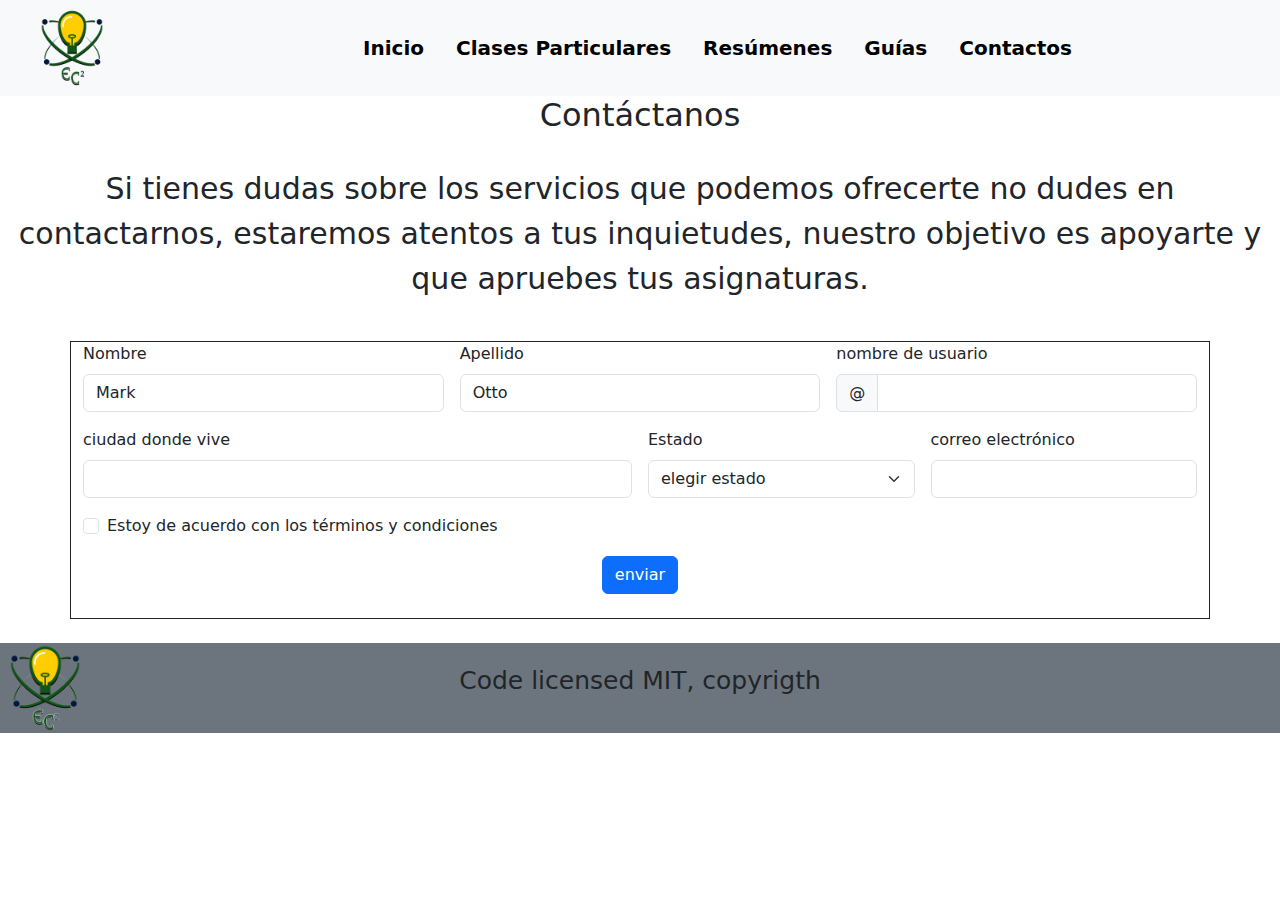
==== Paginas/contactos.html @ 4489dce7 "penultimos cambios pre 2" ====
<!DOCTYPE html>
<html lang="es">
  <head>
    <meta charset="UTF-8" />
    <meta name="viewport" content="width=device-width, initial-scale=1.0" />
    <title>Contactos</title>

    <!--comienzo cdnj para agregar icono-->

    <link
      rel="stylesheet"
      href="https://cdnjs.cloudflare.com/ajax/libs/font-awesome/6.5.2/css/all.min.css"
      integrity="sha512-SnH5WK+bZxgPHs44uWIX+LLJAJ9/2PkPKZ5QiAj6Ta86w+fsb2TkcmfRyVX3pBnMFcV7oQPJkl9QevSCWr3W6A=="
      crossorigin="anonymous"
      referrerpolicy="no-referrer"
    />

    <!--final cdnj para agregar icono-->

    <!--boostrap inicio-->
    <link
      href="https://cdn.jsdelivr.net/npm/bootstrap@5.3.3/dist/css/bootstrap.min.css"
      rel="stylesheet"
      integrity="sha384-QWTKZyjpPEjISv5WaRU9OFeRpok6YctnYmDr5pNlyT2bRjXh0JMhjY6hW+ALEwIH"
      crossorigin="anonymous"
    />
    <!--boostrap final-->

    <link rel="stylesheet" href="../estilos.css" />
  </head>
  <body>
    <!--menu de navegación inicio-->

    <nav class="navbar navbar-expand-lg bg-body-tertiary">
      <div class="container-fluid">
        <div>
          <img
            class="logo"
            src="../Assets/LOGO_EC_By_BlushieBloom_TRANSPARENCIA (3).png"
            alt="imagen logo" width="90px" height="auto"
          />
        </div>
        <button
          class="navbar-toggler"
          type="button"
          data-bs-toggle="collapse"
          data-bs-target="#navbarNav"
          aria-controls="navbarNav"
          aria-expanded="false"
          aria-label="Toggle navigation"
        >
          <span class="navbar-toggler-icon"></span>
        </button>

        <div
          class="collapse navbar-collapse d-flex justify-content-end elementos"
          id="navbarNav"
        >
          <ul class="navbar-nav">
            <li class="nav-item">
              <a
                class="nav-link active text-black fs-5 text p-3 fw-bold"
                aria-current="page"
                href="../index.html" target="_blank"
                >Inicio</a
              >
            </li>
            <li class="nav-item">
              <a
                class="nav-link text-black fs-5 text p-3 fw-bold"
                href="../Paginas/clasesparticulares.html"
                target="_blank"
                >Clases Particulares</a
              >
            </li>
            <li class="nav-item">
              <a
                class="nav-link text-black fs-5 text p-3 fw-bold"
                href="../Paginas/resumenes.html"
                target="_blank"
                >Resúmenes</a
              >
            </li>
            <li class="nav-item">
              <a
                class="nav-link disabled text-black fs-5 p-3 text fw-bold"
                aria-disabled="true"
                href="../Paginas/guias.html"
                target="_blank"
                >Guías</a
              >
            </li>
            <li class="nav-item">
              <a
                class="nav-link disabled text-black fs-5 p-3 text fw-bold"
                aria-disabled="true" href="../Paginas/contactos.html" target="_blank"
                >Contactos</a
              >
            </li>
          </ul>
        </div>
      </div>
    </nav>

    <!--menu de navegación final-->

<!--presentacion inicia-->

<h2 class="text-center">Contáctanos</h2><br>

<p class="text-center parrafo2">Si tienes dudas sobre los servicios que podemos ofrecerte no dudes en contactarnos, estaremos atentos a tus inquietudes, nuestro objetivo es apoyarte y que apruebes tus asignaturas.</p><br>

<!--presentacion final-->



    <!--Formulario inicia-->
<div class="container border border-dark">
    <form class="row g-3">
      <div class="col-md-4">
        <label for="validationDefault01" class="form-label">Nombre</label>
        <input
          type="text"
          class="form-control"
          id="validationDefault01"
          value="Mark"
          required
        />
      </div>
      <div class="col-md-4">
        <label for="validationDefault02" class="form-label">Apellido</label>
        <input
          type="text"
          class="form-control"
          id="validationDefault02"
          value="Otto"
          required
        />
      </div>
      <div class="col-md-4">
        <label for="validationDefaultUsername" class="form-label"
          >nombre de usuario</label
        >
        <div class="input-group">
          <span class="input-group-text" id="inputGroupPrepend2">@</span>
          <input
            type="text"
            class="form-control"
            id="validationDefaultUsername"
            aria-describedby="inputGroupPrepend2"
            required
          />
        </div>
      </div>
      <div class="col-md-6">
        <label for="validationDefault03" class="form-label">ciudad donde vive</label>
        <input
          type="text"
          class="form-control"
          id="validationDefault03"
          required
        />
      </div>
      <div class="col-md-3">
        <label for="validationDefault04" class="form-label">Estado</label>
        <select class="form-select" id="validationDefault04" required>
          <option selected disabled value="">elegir estado</option>
          <option>Casado</option>
          <option>Soltero</option>
          <option>Viudo</option>
        </select>
      </div>
      <div class="col-md-3">
        <label for="validationDefault05" class="form-label">correo electrónico</label>
        <input
          type="text"
          class="form-control"
          id="validationDefault05"
          required
        />
      </div>
      <div class="col-12">
        <div class="form-check">
          <input
            class="form-check-input"
            type="checkbox"
            value=""
            id="invalidCheck2"
            required
          />
          <label class="form-check-label" for="invalidCheck2">
            Estoy de acuerdo con los términos y condiciones
          </label>
        </div>
      </div>
      <div class="col-12 text-center">
        <button class="btn btn-primary" type="submit">enviar</button><br><br>
      </div>
    </form>
  </div>
<br>
    <!--formulario final-->

    <!--footer inicia-->

    <footer class="row bg-secondary">
      <div class="col-4">
        <img
          src="../Assets/LOGO_EC_By_BlushieBloom_TRANSPARENCIA (3).png"
          width="90px"
          height="auto"
          alt=""
        />
      </div>

      <div class="col-4 derechos m-auto">
        <p class="text-center">Code licensed MIT, copyrigth</p>
      </div>

      <div class="redessociales col-4 d-flex justify-content-around m-auto">
        <i class="fa-brands fa-facebook fa-2x"></i>
        <i class="fa-brands fa-instagram fa-2x"></i>
        <i class="fa-brands fa-whatsapp fa-2x"></i>
      </div>
    </footer>

    <!--footer final-->

    <script
      src="https://cdn.jsdelivr.net/npm/bootstrap@5.3.3/dist/js/bootstrap.bundle.min.js"
      integrity="sha384-YvpcrYf0tY3lHB60NNkmXc5s9fDVZLESaAA55NDzOxhy9GkcIdslK1eN7N6jIeHz"
      crossorigin="anonymous"
    ></script>
  </body>
</html>
---- estilos.css ----
.logo {

width: 80px;

margin-left: 20px;

}

.elementos {


    margin-right: 180px;
}

.bienvenidos {

text-align: center;

padding: 4px;



}





h3 {

    text-align: center;
}


.parrafo1 {

text-align: justify;


}

.parrafo2 {

font-size: 30px;

}





.chicaes {

height: 300px;
width: auto;

}

.textoboton {

color: bisque;


}

.texto {

text-align: justify;

}

p {

    font-size: 25px;

}


 a {

color: black;

}
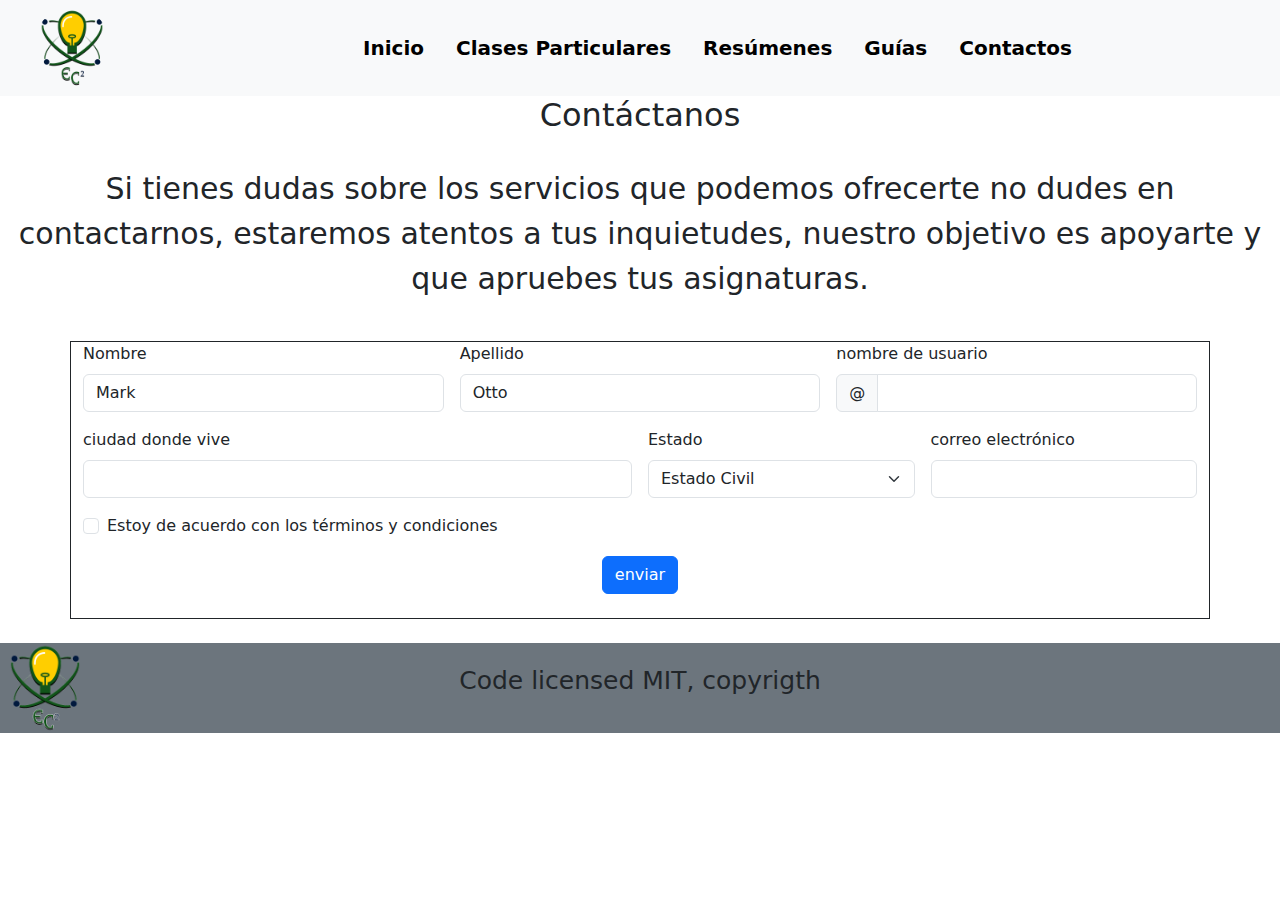
==== commit 68a6c3d5: "ultima modificacion" ====
--- a/Paginas/contactos.html
+++ b/Paginas/contactos.html
@@ -83,8 +83,8 @@
             </li>
             <li class="nav-item">
               <a
-                class="nav-link disabled text-black fs-5 p-3 text fw-bold"
-                aria-disabled="true"
+                class="nav-link text-black fs-5 p-3 text fw-bold"
+                
                 href="../Paginas/guias.html"
                 target="_blank"
                 >Guías</a
@@ -92,8 +92,8 @@
             </li>
             <li class="nav-item">
               <a
-                class="nav-link disabled text-black fs-5 p-3 text fw-bold"
-                aria-disabled="true" href="../Paginas/contactos.html" target="_blank"
+                class="nav-link text-black fs-5 p-3 text fw-bold"
+                 href="../Paginas/contactos.html" target="_blank"
                 >Contactos</a
               >
             </li>
@@ -164,7 +164,7 @@
       <div class="col-md-3">
         <label for="validationDefault04" class="form-label">Estado</label>
         <select class="form-select" id="validationDefault04" required>
-          <option selected disabled value="">elegir estado</option>
+          <option selected disabled value="">Estado Civil</option>
           <option>Casado</option>
           <option>Soltero</option>
           <option>Viudo</option>
--- a/estilos.css
+++ b/estilos.css
@@ -80,4 +80,10 @@
 
 color: black;
 
+}
+
+img {
+
+border-radius: 40px;
+
 }